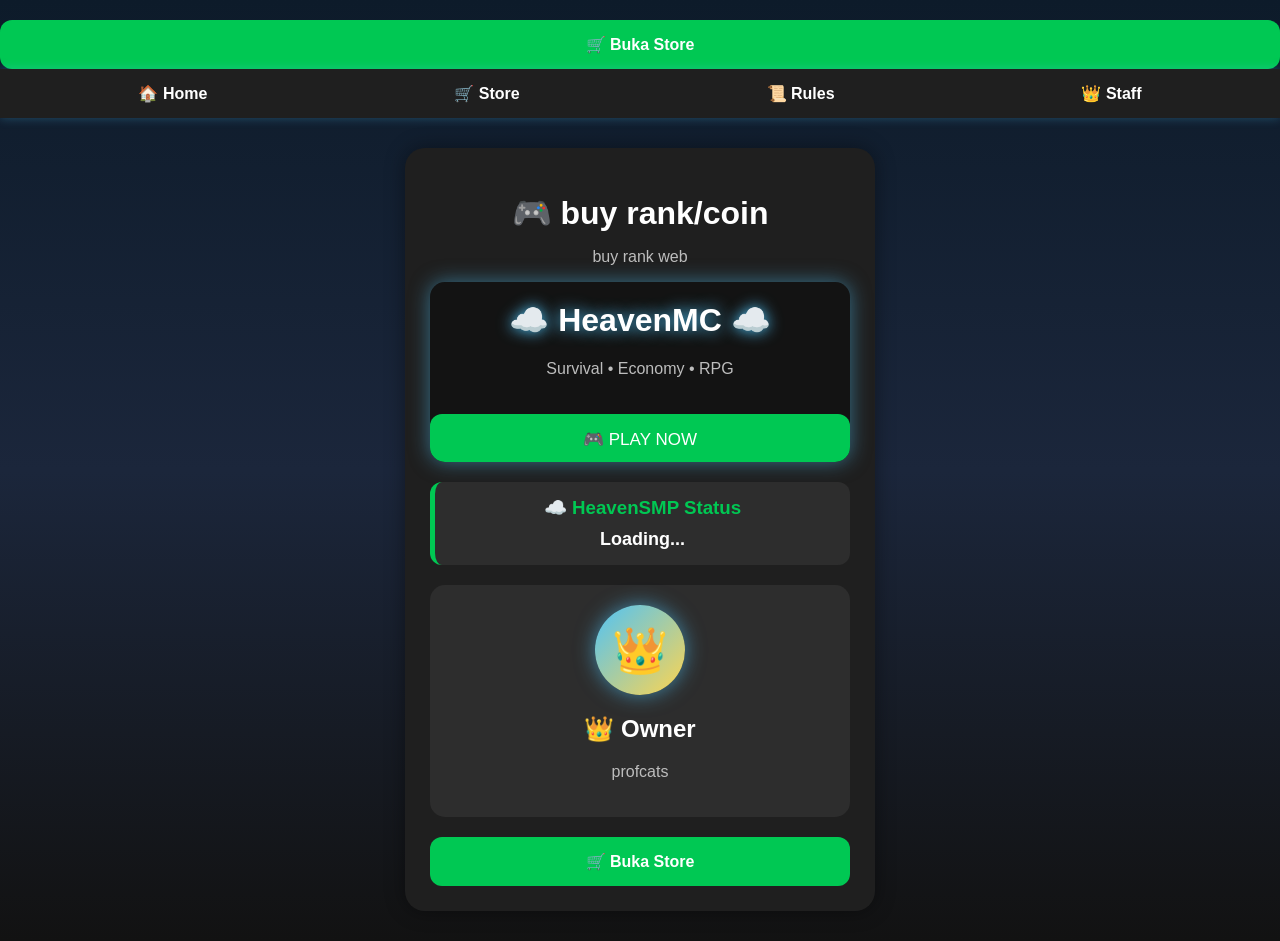
==== index.html @ bb703fa9 "Add files via upload" ====
<!DOCTYPE html>
<html lang="id">
<head>
<meta charset="UTF-8">
<meta name="viewport" content="width=device-width, initial-scale=1.0">

<title>HeavenMC</title>

<link rel="stylesheet" href="style.css">
</head>
<script>
function copyIP() {
    navigator.clipboard.writeText("heavensmp.my.id");
    alert("IP HeavenMC berhasil disalin!");
}
</script>

<a href="store.html" class="home-btn">
    🛒 Buka Store
</a>

</div>

<script>
fetch("https://api.mcsrvstat.us/2/heavensmp.my.id:19131")
.then(res => res.json())
.then(data => {

    if(data.online){
        document.getElementById("status").innerHTML =
        `🟢 Online<br>👥 ${data.players.online}/${data.players.max} Players`;
    } else {
        document.getElementById("status").innerHTML = "🔴 Offline";
    }

});
</script>
</body>
</html>
  <nav class="navbar">
    <a href="index.html">🏠 Home</a>
    <a href="store.html">🛒 Store</a>
    <a href="rules.html">📜 Rules</a>
    <a href="staff.html">👑 Staff</a>
</nav>
  
    <div class="container">
    <h1>🎮 buy rank/coin</h1>
    <p>buy rank web</p>
    
    <div class="banner">
    <div class="banner-overlay">
        <h1>☁️ HeavenMC ☁️</h1>
        <p>Survival • Economy • RPG</p>
        <button class="play-btn" onclick="copyIP()">
    🎮 PLAY NOW
</button>
    </div>
</div>


    <div class="server-status">
    <h3>☁️ HeavenSMP Status</h3>
    <div id="status">Loading...</div>
</div>

    <div class="owner-card">

    <div class="owner-avatar">
        👑
    </div>

    <h2>👑 Owner</h2>

    <p>profcats</p>

</div>

    <a href="store.html" class="home-btn">
        🛒 Buka Store
    </a>

</div>

</body>
</html>
---- style.css ----
body{
    margin:0;
    font-family:Arial,sans-serif;
    background:linear-gradient(180deg,#0d1b2a,#1b263b,#121212);
    color:white;
}

.container{
    width:90%;
    max-width:420px;
    margin:30px auto;
    background:#1f1f1f;
    padding:25px;
    border-radius:20px;
    box-shadow:0 0 20px rgba(0,0,0,.4);
}

h1{
    text-align:center;
    margin-bottom:5px;
}

p{
    text-align:center;
    color:#bdbdbd;
}

label{
    display:block;
    margin-top:18px;
    margin-bottom:5px;
    font-weight:bold;
}

input,select{
    width:100%;
    padding:12px;
    border:none;
    border-radius:10px;
    background:#2b2b2b;
    color:white;
    box-sizing:border-box;
}

.price-box{

    margin-top:20px;
    padding:15px;

    background:#2d2d2d;

    border-left:5px solid #00c853;

    border-radius:12px;

}

.price-box h3{

    margin-top:0;

    color:#00c853;

}

button{

    width:100%;

    margin-top:20px;

    padding:15px;

    border:none;

    border-radius:12px;

    background:#00c853;

    color:white;

    font-size:17px;

    cursor:pointer;

    transition:.3s;

}

button:hover{

    transform:scale(1.03);

    box-shadow:0 0 15px #00c853;

}

.banner{
    width:100%;
    height:180px;
    border-radius:15px;
    margin-bottom:20px;

    background:
    linear-gradient(rgba(0,0,0,.4),rgba(0,0,0,.4)),
    url("https://images.unsplash.com/photo-1614294149010-950b698f72c0?w=1200");

    background-size:cover;
    background-position:center;

    overflow:hidden;

    box-shadow:0 0 20px rgba(79,195,247,.5);

    animation:fade 1s;
}

.banner-overlay{
    width:100%;
    height:100%;

    display:flex;
    flex-direction:column;
    justify-content:center;
    align-items:center;

    color:white;
}

.banner h1{
    text-shadow:0 0 15px #4fc3f7;
}

.play-now{
    margin-top:10px;
    padding:8px 15px;

    background:#4fc3f7;
    color:black;

    border-radius:20px;
    font-weight:bold;
}

@keyframes fade{

    from{

        opacity:0;

        transform:translateY(-15px);

    }

    to{

        opacity:1;

        transform:translateY(0);

    }

}

input:focus,
select:focus{

    outline:none;

    border:2px solid #4fc3f7;

    box-shadow:0 0 10px #4fc3f7;

}
.server-status{
    margin-bottom:20px;
    padding:15px;
    border-radius:12px;
    background:#2d2d2d;
    border-left:5px solid #00c853;
    text-align:center;
}

.server-status h3{
    margin:0;
    color:#00c853;
}

.server-status p{
    margin:5px 0;
    color:white;
}
#status{
    font-size:18px;
    font-weight:bold;
    margin-top:10px;
}

.social-buttons{
    display:flex;
    flex-direction:column;
    gap:10px;
    margin-top:15px;
}

.social-buttons a{

    display:block;

    text-align:center;

    padding:12px;

    border-radius:12px;

    text-decoration:none;

    background:#2b2b2b;

    color:white;

    font-weight:bold;

    transition:.3s;

}

.social-buttons a:hover{

    transform:translateY(-2px);

    box-shadow:0 0 10px #4fc3f7;

}
.navbar{
    display:flex;
    justify-content:space-around;
    align-items:center;
    background:#1f1f1f;
    padding:15px;
    position:sticky;
    top:0;
    z-index:1000;
    box-shadow:0 0 10px rgba(79,195,247,.3);
}

.navbar a{
    color:white;
    text-decoration:none;
    font-weight:bold;
    transition:.3s;
}

.navbar a:hover{
    color:#4fc3f7;
}
.navbar{
    display:flex;
    justify-content:space-around;
    background:#1f1f1f;
    padding:15px;
}

.navbar a{
    color:white;
    text-decoration:none;
    font-weight:bold;
}

.home-logo{
    width:220px;
    display:block;
    margin:auto;
}

.hero{
    text-align:center;
}

.owner-card{
    margin-top:20px;
    padding:20px;
    background:#2d2d2d;
    border-radius:15px;
    text-align:center;
}

.owner-skin{
    width:120px;
    image-rendering:pixelated;
}

.home-btn{
    display:block;
    margin-top:20px;
    text-align:center;
    padding:15px;
    background:#00c853;
    color:white;
    text-decoration:none;
    border-radius:12px;
    font-weight:bold;
}
.staff-card{
    background:#2d2d2d;
    padding:20px;
    border-radius:15px;
    margin-top:20px;
    text-align:center;
    border:2px solid #4fc3f7;
}

.staff-skin{
    width:120px;
    image-rendering:pixelated;
    margin-bottom:10px;
}

.staff-card h2{
    color:#ffd54f;
}

.staff-card span{
    color:#bdbdbd;
}
.staff-skin{
    width:120px;
    height:120px;
    object-fit:cover;
    object-position: top;
    border-radius:50%;
    border:3px solid #4fc3f7;
}
.banner img{
    width:100%;
    border-radius:15px;
}
.owner-avatar{
    width:90px;
    height:90px;
    margin:0 auto 15px;
    border-radius:50%;
    background:linear-gradient(135deg,#4fc3f7,#ffd54f);
    display:flex;
    align-items:center;
    justify-content:center;
    font-size:45px;
    box-shadow:0 0 20px rgba(79,195,247,.6);
}
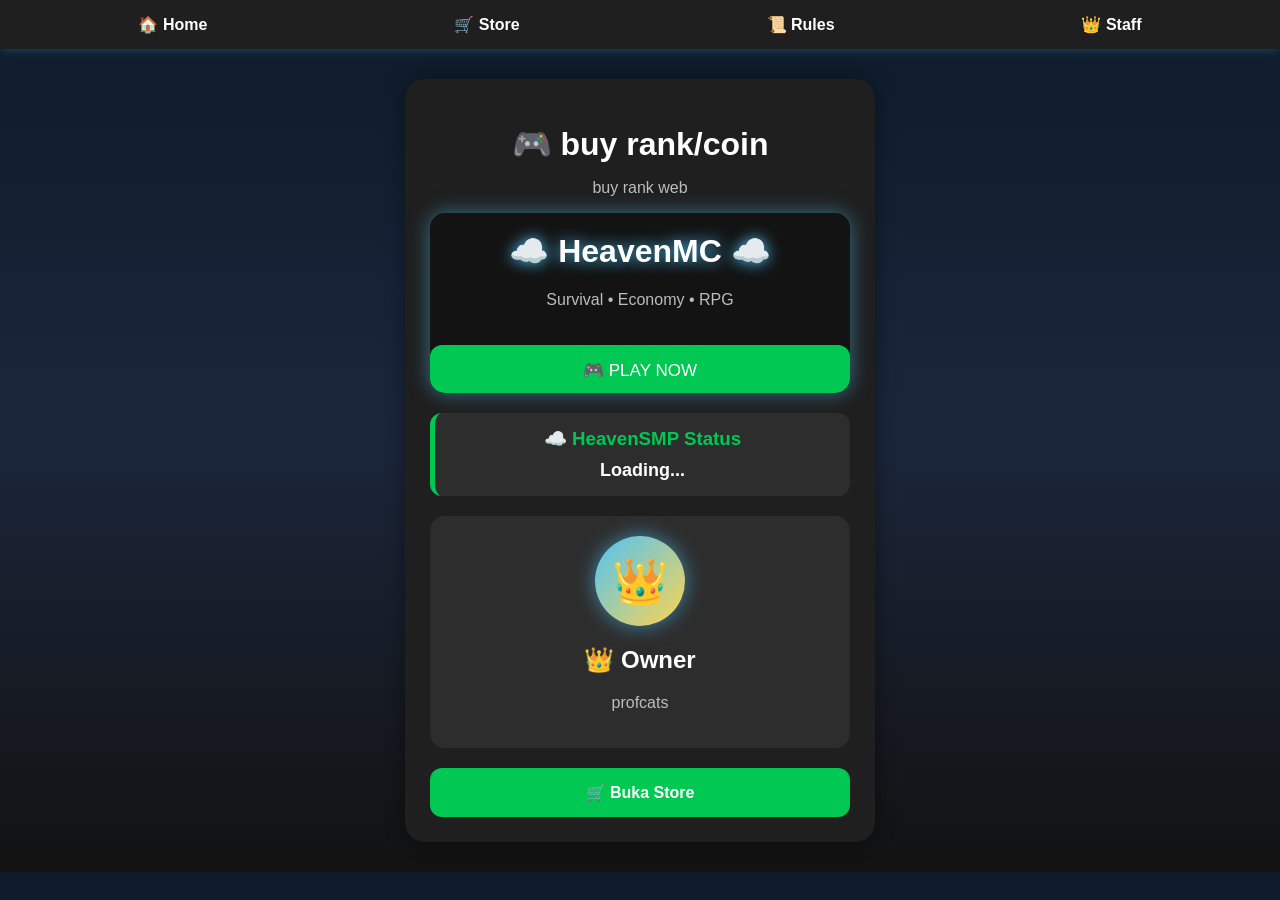
==== commit 04c2fae7: "Remove store link from index.html Removed store link from the index.html file." ====
--- a/index.html
+++ b/index.html
@@ -13,13 +13,6 @@
     navigator.clipboard.writeText("heavensmp.my.id");
     alert("IP HeavenMC berhasil disalin!");
 }
-</script>
-
-<a href="store.html" class="home-btn">
-    🛒 Buka Store
-</a>
-
-</div>
 
 <script>
 fetch("https://api.mcsrvstat.us/2/heavensmp.my.id:19131")
@@ -83,4 +76,4 @@
 </div>
 
 </body>
-</html>+</html>
